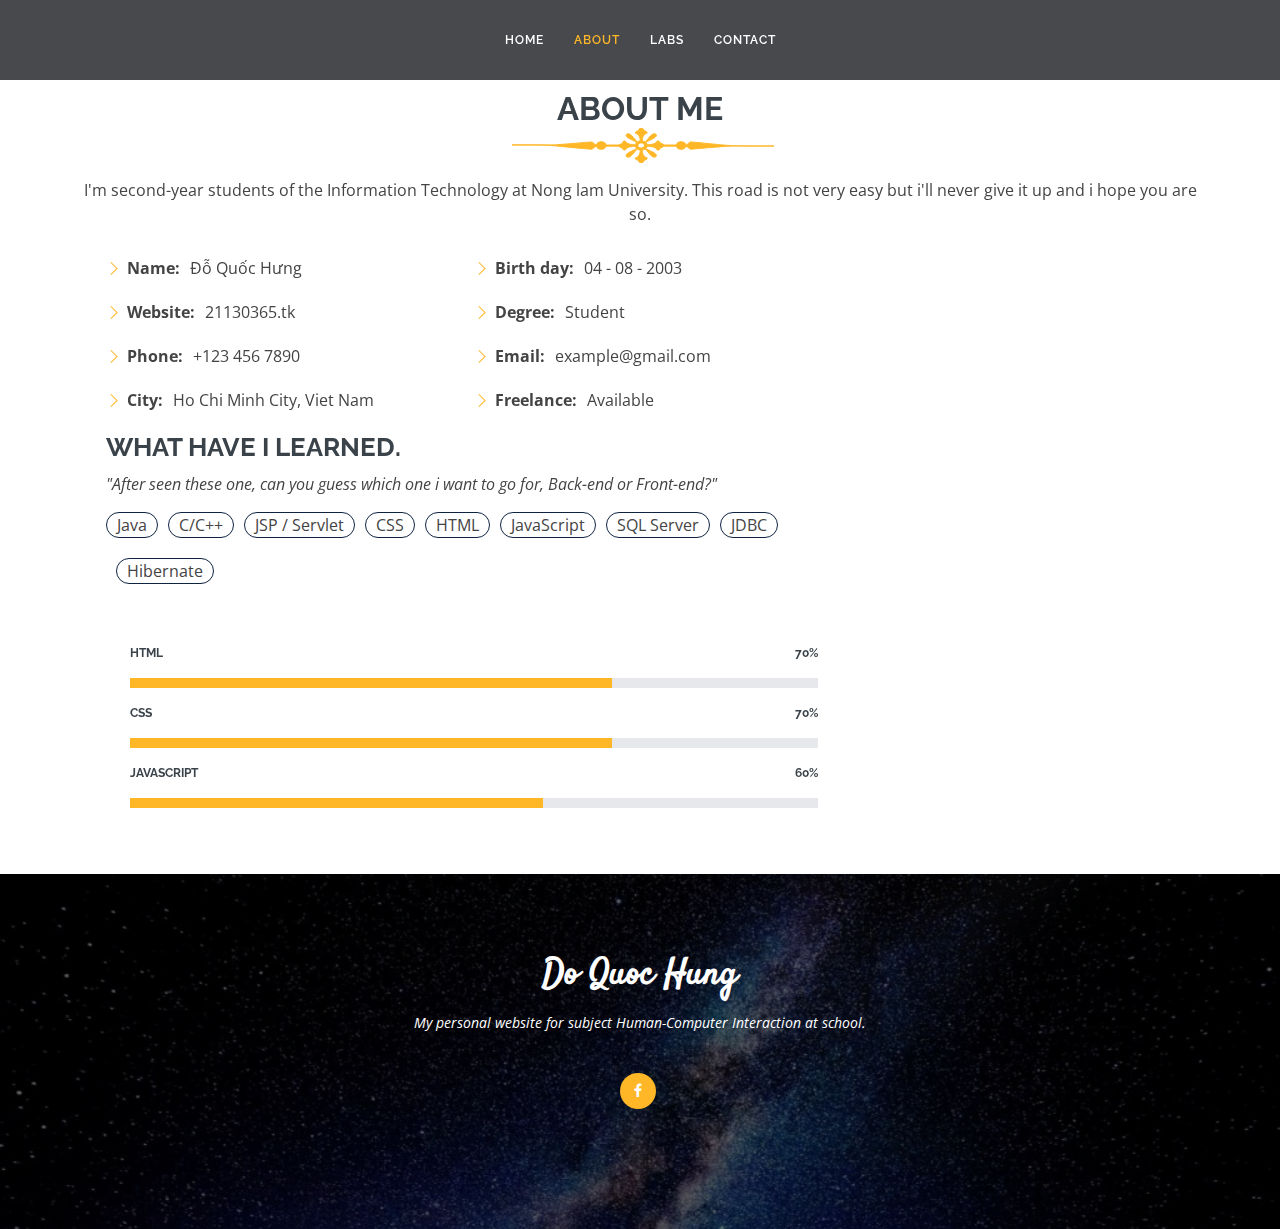
==== about.html @ c0c36800 "load all" ====
<!DOCTYPE html>
<html lang="en">

<head>
  <meta charset="utf-8">
  <meta content="width=device-width, initial-scale=1.0" name="viewport">

  <title>Inner Page - Laura Bootstrap Template</title>
  <meta content="" name="description">
  <meta content="" name="keywords">

  <!-- Favicons -->
  <link href="assets/img/icon.gif" rel="icon">
  <link href="assets/img/apple-touch-icon.png" rel="apple-touch-icon">

  <!-- Google Fonts -->
  <link href="https://fonts.googleapis.com/css?family=Open+Sans:300,300i,400,400i,600,600i,700,700i|Raleway:300,300i,400,400i,500,500i,600,600i,700,700i|Satisfy" rel="stylesheet">

  <!-- Vendor CSS Files -->
  <link href="assets/vendor/bootstrap/css/bootstrap.min.css" rel="stylesheet">
  <link href="assets/vendor/bootstrap-icons/bootstrap-icons.css" rel="stylesheet">
  <link href="assets/vendor/boxicons/css/boxicons.min.css" rel="stylesheet">
  <link href="assets/vendor/glightbox/css/glightbox.min.css" rel="stylesheet">
  <link href="assets/vendor/swiper/swiper-bundle.min.css" rel="stylesheet">
  <link rel="stylesheet" href="https://cdnjs.cloudflare.com/ajax/libs/animate.css/4.1.1/animate.min.css"/>
  <link href="https://unpkg.com/aos@2.3.1/dist/aos.css" rel="stylesheet">


  <!-- Template Main CSS File -->
  <link href="assets/css/style.css" rel="stylesheet">
  <link href="assets/css/personal-style.css" rel="stylesheet">

  <!-- =======================================================
  * Template Name: Laura - v4.9.1
  * Template URL: https://bootstrapmade.com/laura-free-creative-bootstrap-theme/
  * Author: BootstrapMade.com
  * License: https://bootstrapmade.com/license/
  ======================================================== -->
</head>

<body>

  <!-- ======= Header ======= -->
  <header id="header" class="fixed-top d-flex justify-content-center align-items-center">

    <nav id="navbar" class="navbar">
      <ul>
        <li><a class="nav-link scrollto" href="index.html">Home</a></li>
        <li><a class="nav-link scrollto active" href="about.html">About</a></li>
        <li><a class="nav-link scrollto" href="labs.html">Labs</a></li>
        <li><a class="nav-link scrollto" href="contact.html">Contact</a></li>
      </ul>
      <i class="bi bi-list mobile-nav-toggle"></i>
    </nav><!-- .navbar -->

  </header><!-- End Header -->

  <main id="main">
    <!-- ======= About Me Section ======= -->
    <section id="about" class="about">
      <div class="container">

        <div class="section-title" data-aos="fade-down">
          <h2>About Me</h2>
          <p>I'm second-year students of the Information Technology at Nong lam University.
            This road is not very easy but i'll never give it up and i hope you are so.
          </p>
        </div>

        <div class="row" data-aos="fade-right">
          <!-- <div class="image col-lg-4 d-flex align-items-stretch justify-content-center justify-content-lg-start"></div> -->
          <div class="col-lg-8 d-flex flex-column align-items-stretch">
            <div class="content ps-lg-4 d-flex flex-column justify-content-center">
              <div class="row">
                <div class="col-lg-6">
                  <ul>
                    <li><i class="bi bi-chevron-right"></i> <strong>Name:</strong> <span>Đỗ Quốc Hưng</span></li>
                    <li><i class="bi bi-chevron-right"></i> <strong>Website:</strong> <span></span>21130365.tk</li>
                    <li><i class="bi bi-chevron-right"></i> <strong>Phone:</strong> <span>+123 456 7890</span></li>
                    <li><i class="bi bi-chevron-right"></i> <strong>City:</strong> <span>Ho Chi Minh City, Viet Nam</span></li>
                  </ul>
                </div>
                <div class="col-lg-6">
                  <ul>
                    <li><i class="bi bi-chevron-right"></i> <strong>Birth day:</strong> <span>04 - 08 - 2003</span></li>
                    <li><i class="bi bi-chevron-right"></i> <strong>Degree:</strong> <span>Student</span></li>
                    <li><i class="bi bi-chevron-right"></i> <strong>Email:</strong> <span>example@gmail.com</span></li>
                    <li><i class="bi bi-chevron-right"></i> <strong>Freelance:</strong> <span>Available</span></li>
                  </ul>
                </div>
              </div>
              <h3>What have I learned.</h3>
            <p class="fst-italic"> "After seen these one, can you guess which one i want to go for, Back-end or Front-end?" </p>
            <div class="card border border-0">
              <div class="card-body my-card">
                <ul class="tech-list">
                  <li class="my-li">
                    <p>Java</p>
                  </li>
                  <li class="my-li">
                    <p>C/C++</p>
                  </li>
                  <li class="my-li">
                    <p>JSP / Servlet</p>
                  </li>
                  <li class="my-li">
                    <p>CSS</p>
                  </li>
                  <li class="my-li">
                    <p>HTML</p>
                  </li>
                  <li class="my-li">
                    <p>JavaScript</p>
                  </li>
                  <li class="my-li">
                    <p>SQL Server</p>
                  </li>
                  <li class="my-li">
                    <p>JDBC</p>
                  </li>
                  <li class="my-li">
                    <p>Hibernate</p>
                  </li>
               </ul>
              </div>
            </div>
            <div class="skills-content ps-lg-4">
              <div class="progress">
                <span class="skill">HTML <i class="val">70%</i></span>
                <div class="progress-bar-wrap">
                  <div class="progress-bar" role="progressbar" aria-valuenow="70" aria-valuemin="0" aria-valuemax="100"></div>
                </div>
              </div>

              <div class="progress">
                <span class="skill">CSS <i class="val">70%</i></span>
                <div class="progress-bar-wrap">
                  <div class="progress-bar" role="progressbar" aria-valuenow="70" aria-valuemin="0" aria-valuemax="100"></div>
                </div>
              </div>

              <div class="progress">
                <span class="skill">JavaScript <i class="val">60%</i></span>
                <div class="progress-bar-wrap">
                  <div class="progress-bar" role="progressbar" aria-valuenow="60" aria-valuemin="0" aria-valuemax="100"></div>
                </div>
              </div>
            </div>

          </div>
        </div>

      </div>
    </section><!-- End About Me Section -->


  </main><!-- End #main -->

  <!-- ======= Footer ======= -->
  <footer id="footer">
    <div class="container">
      <h3>Do Quoc Hung</h3>
      <p>My personal website for subject Human-Computer Interaction at school.</p>
      <div class="social-links">
        <a href="https://www.facebook.com/" class="facebook" title="Find me on Facebook."><i class="bx bxl-facebook"></i></a>
      </div>
  </footer><!-- End Footer -->

  <a href="#" class="back-to-top d-flex align-items-center justify-content-center"><i class="bi bi-arrow-up-short"></i></a>

  <!-- Vendor JS Files -->
  <script src="assets/vendor/purecounter/purecounter_vanilla.js"></script>
  <script src="assets/vendor/bootstrap/js/bootstrap.bundle.min.js"></script>
  <script src="assets/vendor/glightbox/js/glightbox.min.js"></script>
  <script src="assets/vendor/isotope-layout/isotope.pkgd.min.js"></script>
  <script src="assets/vendor/swiper/swiper-bundle.min.js"></script>
  <script src="assets/vendor/waypoints/noframework.waypoints.js"></script>
  <script src="assets/vendor/php-email-form/validate.js"></script>
  <script src="https://unpkg.com/aos@2.3.1/dist/aos.js"></script>


  <!-- Template Main JS File -->
  <script src="assets/js/main.js"></script>

</body>

</html>
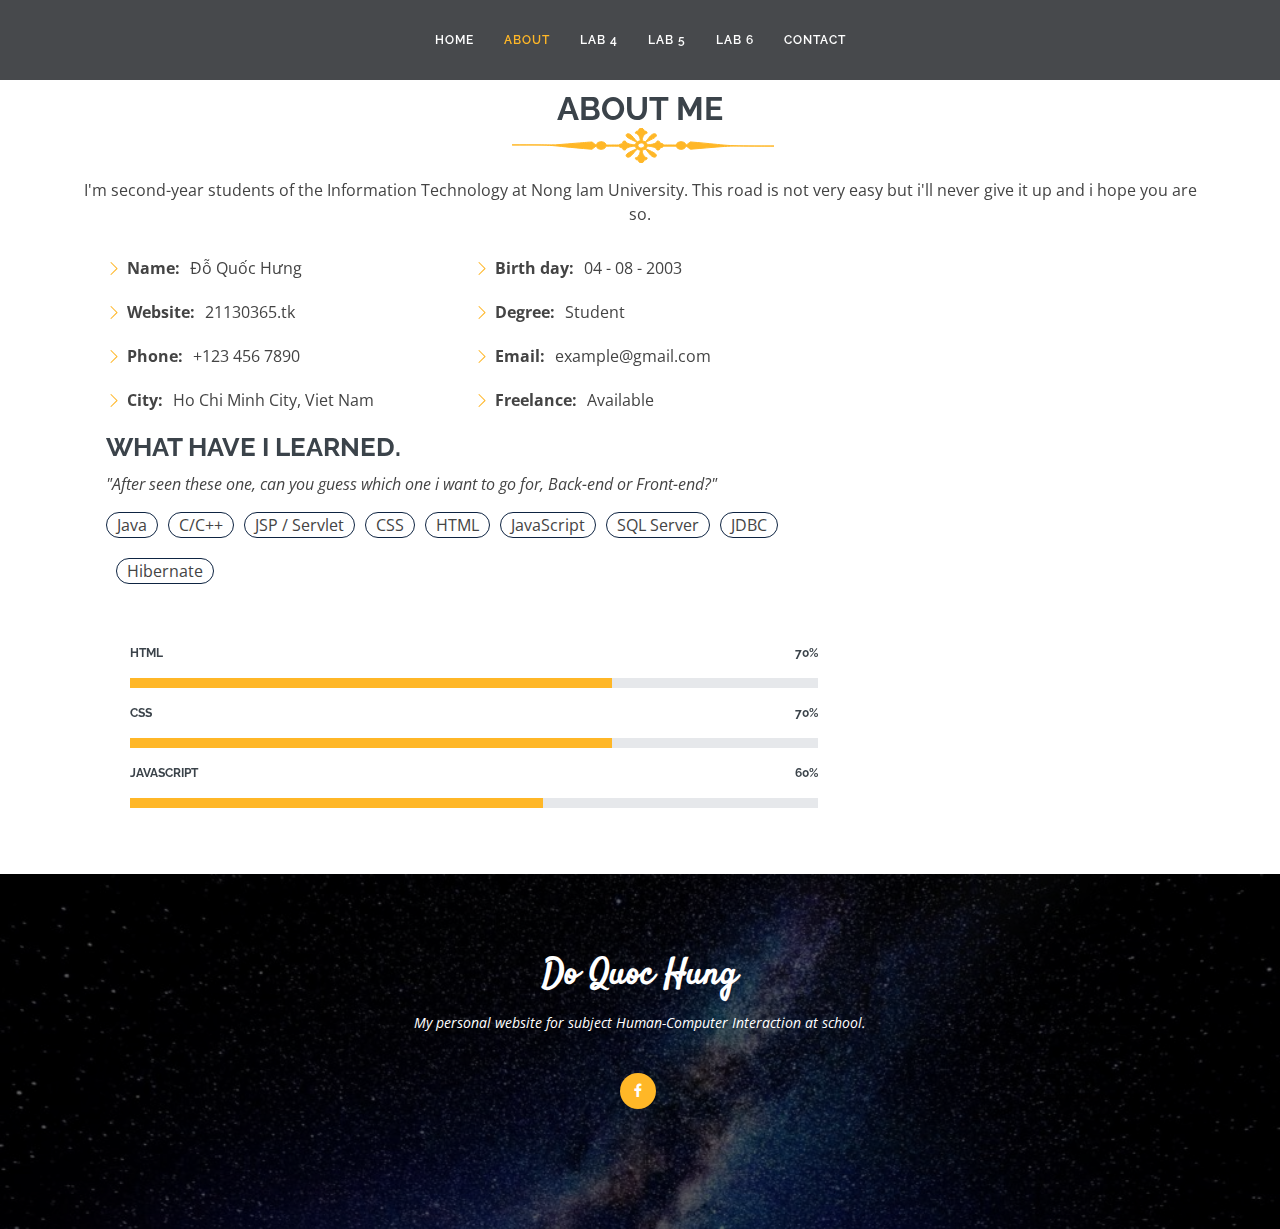
==== commit 970edbde: ".update lab" ====
--- a/about.html
+++ b/about.html
@@ -5,7 +5,7 @@
   <meta charset="utf-8">
   <meta content="width=device-width, initial-scale=1.0" name="viewport">
 
-  <title>Inner Page - Laura Bootstrap Template</title>
+  <title>Do Quoc Hung</title>
   <meta content="" name="description">
   <meta content="" name="keywords">
 
@@ -46,8 +46,10 @@
     <nav id="navbar" class="navbar">
       <ul>
         <li><a class="nav-link scrollto" href="index.html">Home</a></li>
-        <li><a class="nav-link scrollto active" href="about.html">About</a></li>
-        <li><a class="nav-link scrollto" href="labs.html">Labs</a></li>
+        <li><a class="nav-link scrollto" href="about.html">About</a></li>
+        <li><a class="nav-link scrollto" href="lab4.html">Lab 4</a></li>
+        <li><a class="nav-link scrollto" href="lab5.html">Lab 5</a></li>
+        <li><a class="nav-link scrollto" href="lab6.html">Lab 6</a></li>
         <li><a class="nav-link scrollto" href="contact.html">Contact</a></li>
       </ul>
       <i class="bi bi-list mobile-nav-toggle"></i>
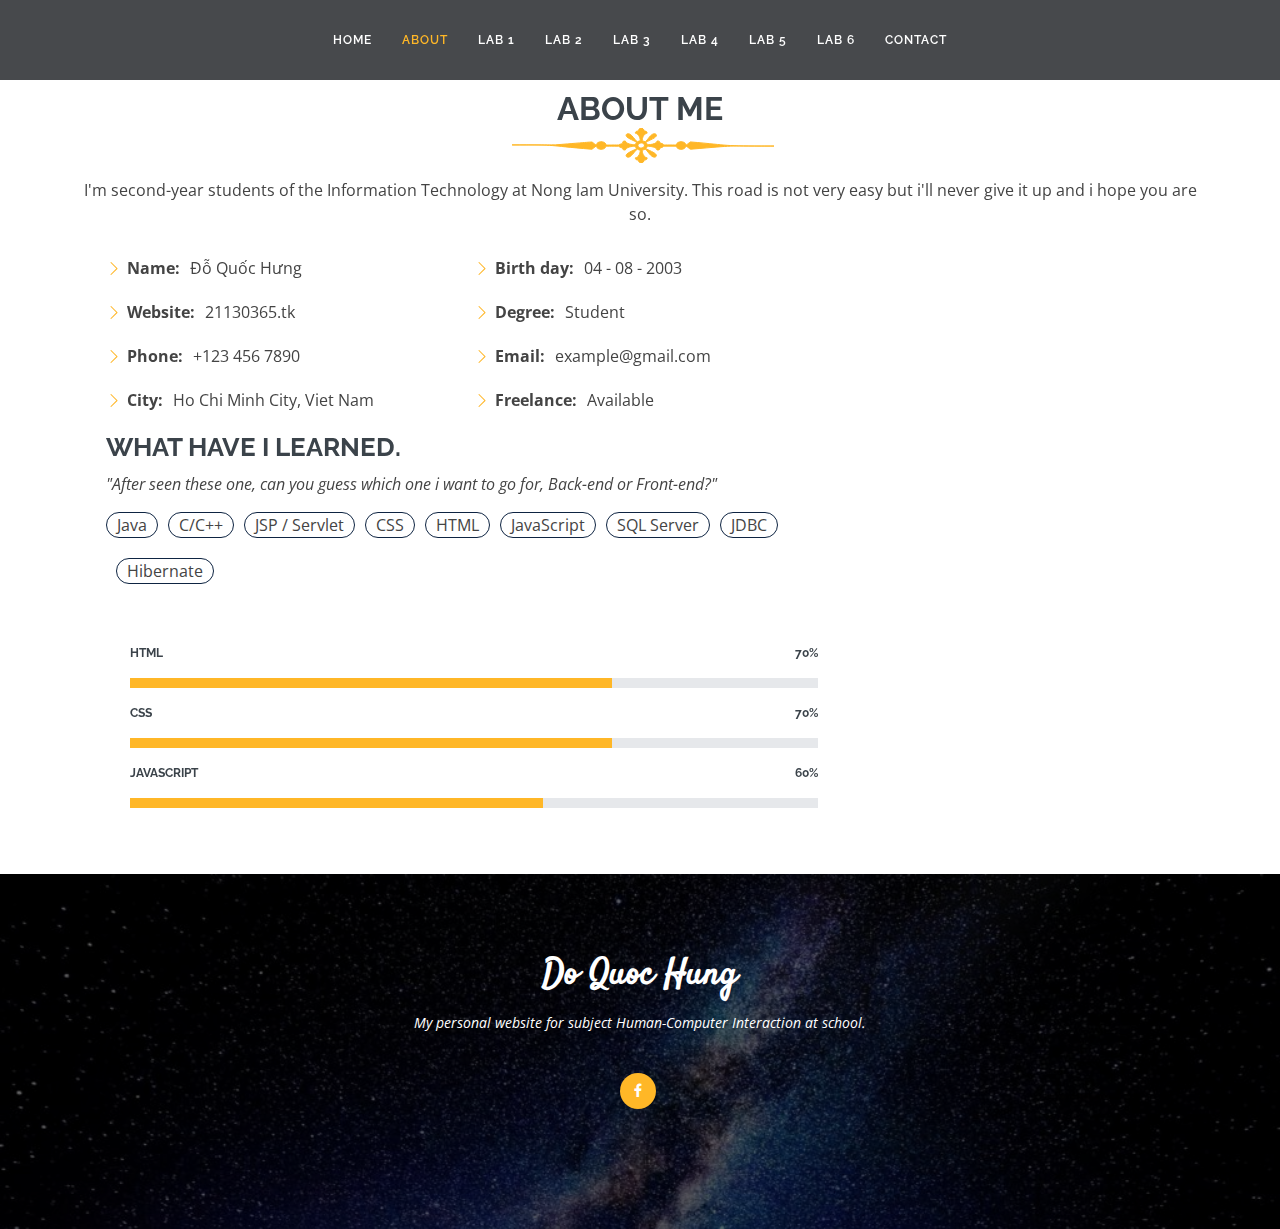
==== commit 29855547: "update labs" ====
--- a/about.html
+++ b/about.html
@@ -47,6 +47,9 @@
       <ul>
         <li><a class="nav-link scrollto" href="index.html">Home</a></li>
         <li><a class="nav-link scrollto" href="about.html">About</a></li>
+        <li><a class="nav-link scrollto" href="lab1.html">Lab 1</a></li>
+        <li><a class="nav-link scrollto" href="lab2.html">Lab 2</a></li>
+        <li><a class="nav-link scrollto" href="lab3.html">Lab 3</a></li>
         <li><a class="nav-link scrollto" href="lab4.html">Lab 4</a></li>
         <li><a class="nav-link scrollto" href="lab5.html">Lab 5</a></li>
         <li><a class="nav-link scrollto" href="lab6.html">Lab 6</a></li>
